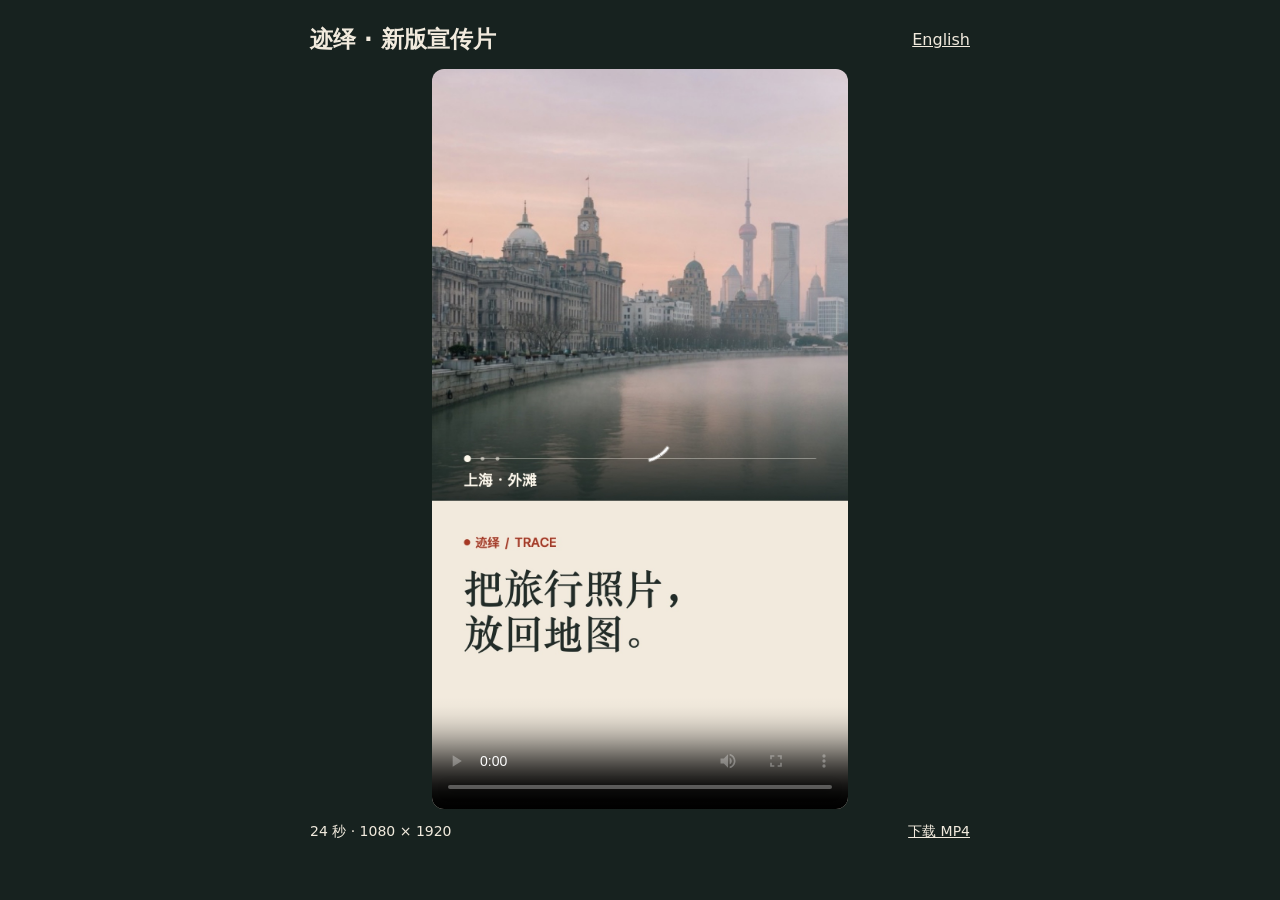
==== film/index.html @ d04c26ef "feat: 更新迹绎宣传官网与双语短片" ====
<!doctype html>
<html lang="zh-Hans">
<head>
<meta charset="utf-8">
<meta name="viewport" content="width=device-width, initial-scale=1">
<title>迹绎 · 新版宣传片</title>
<link rel="icon" href="../favicon.ico" sizes="16x16 32x32 48x48">
<link rel="icon" type="image/png" sizes="32x32" href="../assets/brand/favicon-32.png">
<style>
  html { color-scheme: dark; font-family: system-ui, sans-serif; background: #17221f; color: #f1eadd; }
  body { margin: 0; }
  main { width: min(100% - 32px, 660px); margin: 24px auto 32px; }
  header { display: flex; justify-content: space-between; align-items: center; gap: 16px; margin-bottom: 14px; }
  h1 { margin: 0; font-size: clamp(17px, 4vw, 23px); }
  a { color: inherit; }
  video { display: block; width: min(100%, 416px, calc((100svh - 126px) * 9 / 16)); aspect-ratio: 9 / 16; margin: 0 auto; border-radius: 12px; background: #0f1613; }
  footer { display: flex; justify-content: space-between; gap: 16px; margin-top: 14px; font-size: 14px; }
</style>
</head>
<body>
<main>
  <header>
    <h1 id="title">迹绎 · 新版宣传片</h1>
    <a id="language" href="?lang=en" hreflang="en">English</a>
  </header>
  <video id="film" controls playsinline preload="metadata" poster="poster-zh.jpg" src="trace-replay-zh.mp4" aria-labelledby="title"></video>
  <footer>
    <span>24 秒 · 1080 × 1920</span>
    <a id="download" href="trace-replay-zh.mp4" download>下载 MP4</a>
  </footer>
</main>
<script>
  if (new URLSearchParams(location.search).get('lang') === 'en') {
    document.documentElement.lang = 'en';
    document.title = 'Trace · Launch Film';
    document.querySelector('#title').textContent = document.title;
    const language = document.querySelector('#language');
    language.href = '?lang=zh';
    language.hreflang = 'zh-Hans';
    language.textContent = '简体中文';
    const film = document.querySelector('#film');
    film.poster = 'poster-en.jpg';
    film.src = 'trace-replay-en.mp4';
    const download = document.querySelector('#download');
    download.href = 'trace-replay-en.mp4';
    download.textContent = 'Download MP4';
    document.querySelector('footer span').textContent = '24 seconds · 1080 × 1920';
  }
</script>
</body>
</html>
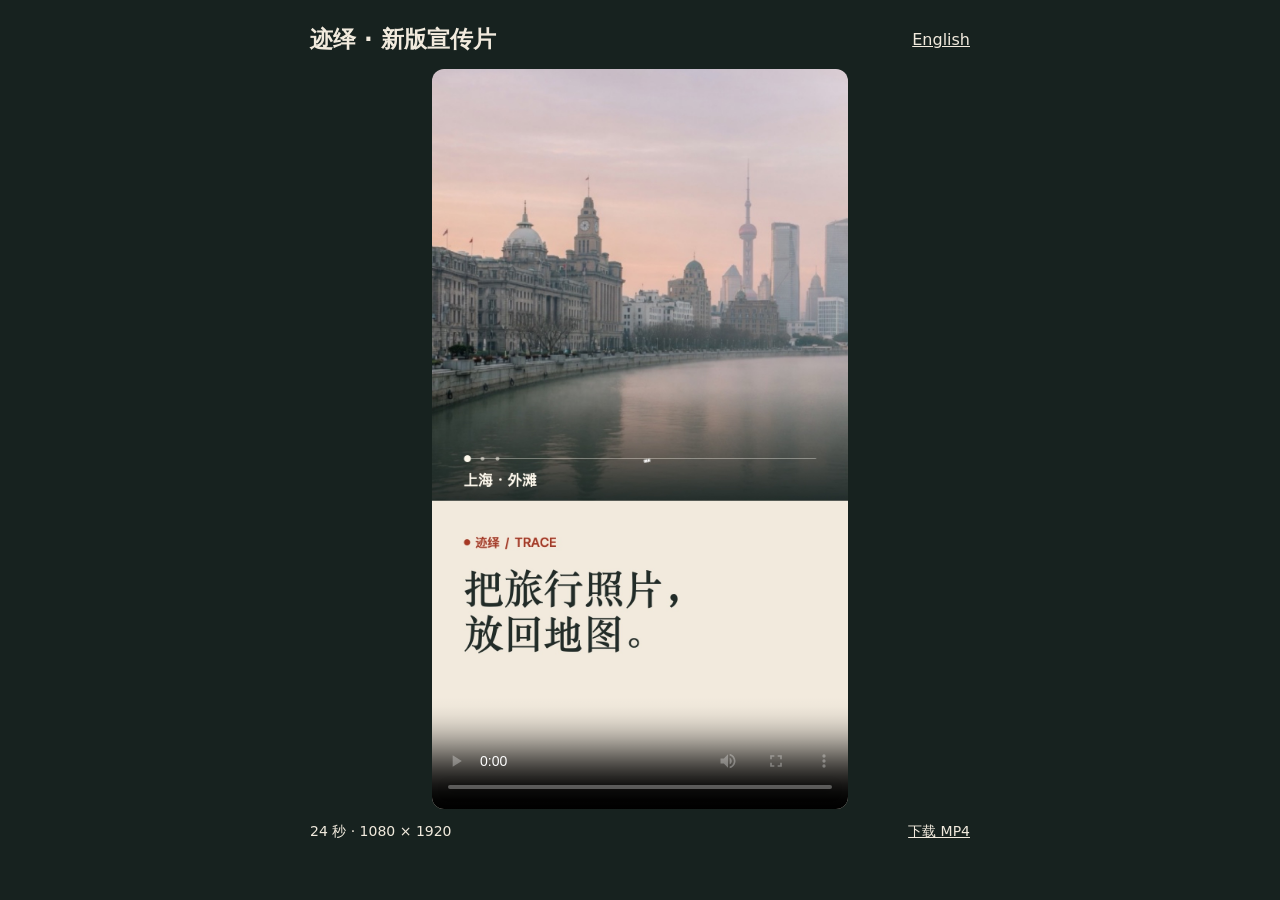
==== commit 03ea1565: "feat: 优化双语官网搜索与分享信息" ====
--- a/film/index.html
+++ b/film/index.html
@@ -3,7 +3,9 @@
 <head>
 <meta charset="utf-8">
 <meta name="viewport" content="width=device-width, initial-scale=1">
-<title>迹绎 · 新版宣传片</title>
+<title>迹绎 Trace 宣传片 · 江南与加州旅行地图回放</title>
+<meta name="description" content="观看迹绎的 24 秒竖屏短片。用江南和加州海岸的真机演示，看看旅行照片如何在地图上按拍摄顺序回放。">
+<link rel="canonical" href="https://xfzz7.github.io/trace-site/film/">
 <link rel="icon" href="../favicon.ico" sizes="16x16 32x32 48x48">
 <link rel="icon" type="image/png" sizes="32x32" href="../assets/brand/favicon-32.png">
 <style>
@@ -32,8 +34,8 @@
 <script>
   if (new URLSearchParams(location.search).get('lang') === 'en') {
     document.documentElement.lang = 'en';
-    document.title = 'Trace · Launch Film';
-    document.querySelector('#title').textContent = document.title;
+    document.title = 'Trace: California Coast Photo Route Replay';
+    document.querySelector('#title').textContent = 'Trace · Launch Film';
     const language = document.querySelector('#language');
     language.href = '?lang=zh';
     language.hreflang = 'zh-Hans';
